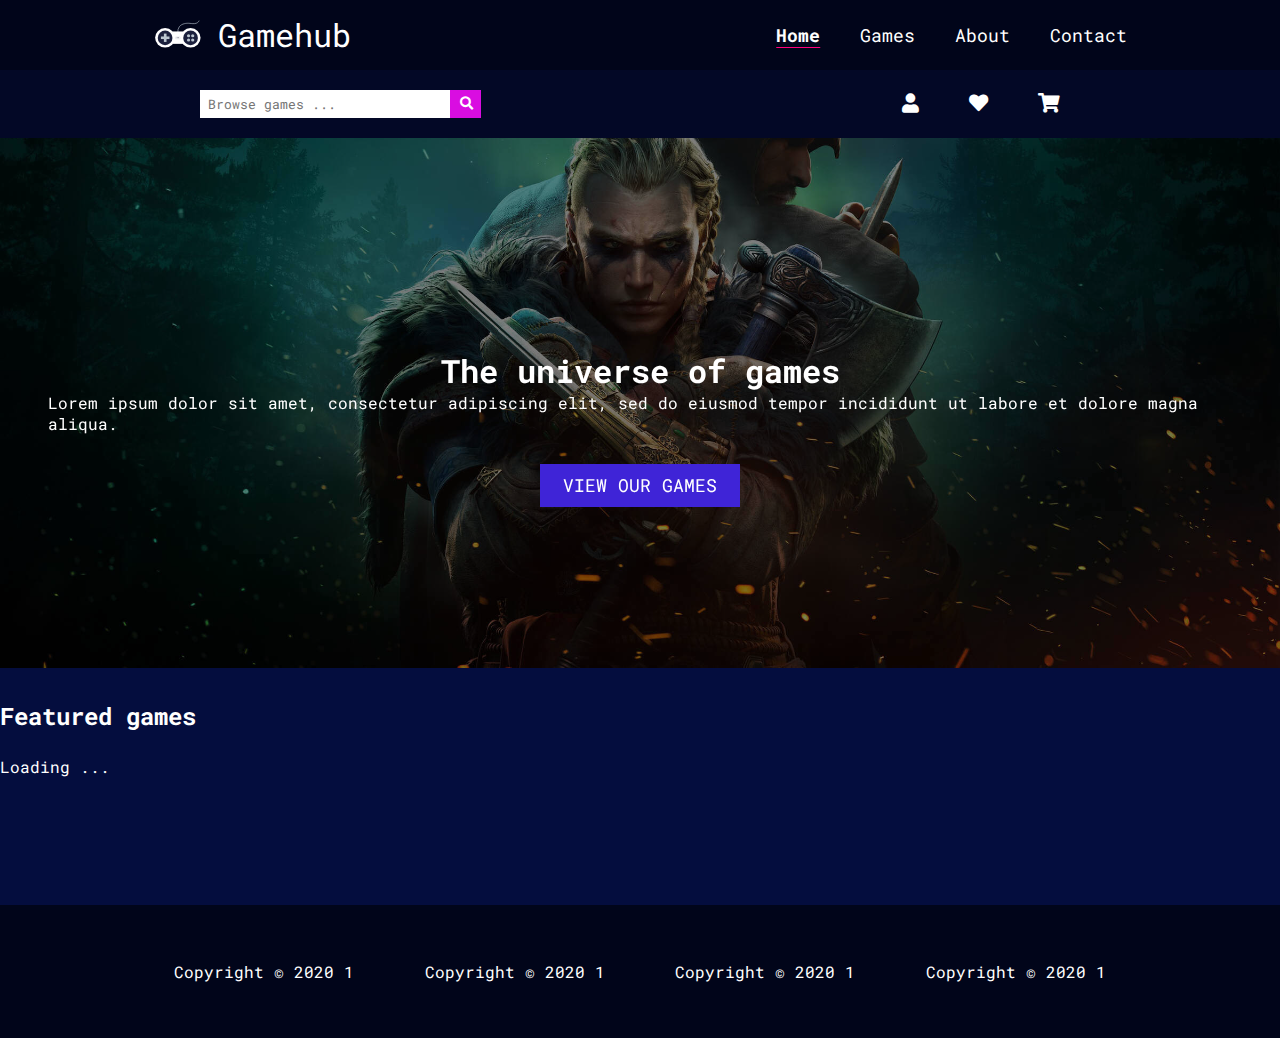
==== index.html @ 2a54a6e5 "Update index.html" ====
<!DOCTYPE html>
<html lang="en">
<head>
    <meta charset="UTF-8">
    <meta http-equiv="X-UA-Compatible" content="IE=edge">
    <meta name="viewport" content="width=device-width, initial-scale=1.0">
    <meta name="description" content="A homepage for a fictive gameshop where new- and used games are on sale." />
    <title>Gamehub | Home</title>
    <link href="css/styles.css" rel="stylesheet">
    <link rel="stylesheet" href="https://cdnjs.cloudflare.com/ajax/libs/font-awesome/5.15.3/css/all.min.css">
    <link href="https://fonts.googleapis.com/css2?family=Roboto+Mono&display=swap" rel="stylesheet">
</head>
<body>
    <header>
        <div class="logo-container">
            <a href="index.html">
                <img src="img/logo.svg" alt="game console"> 
                Gamehub
            </a>
        </div>
        <!-- hamburger menu -->
        <div class="nav-container">
        <span class="navbar-toggle" id="js-navbar-toggle">
            <i class="fas fa-bars"></i>
        </span>
        <nav class="navbar">
        <ul class="main-nav" id="js-menu">
            <li>
                <a href="index.html" class="nav-links" id="active">Home</a>
            </li>
            <li>
                <a href="pages/games.html" class="nav-links">Games</a>
            </li>
            <li>
                <a href="#" class="nav-links">About</a>
            </li>
            <li>
                <a href="#" class="nav-links">Contact</a>
            </li>
        </ul>
        </nav>
        </div>
        <section class="user-section">
            <div class="searchbar">
                <input class="search-input" type="search" placeholder="Browse games ..." id="search-input">
                <button class="search-button"><i class="fas fa-search"></i></button>
            </div>
            <div>
                <a href="#"><i class="fas fa-user"></i></a>
                <a href="#"><i class="fas fa-heart"></i></a>
                <a href="#"><i class="fas fa-shopping-cart"></i></a>
            </div>
        </section>
    </header>  
    <main>
        <section class="home-intro">
            <div class="intro-content">
            <h1>The universe of games</h1>
            <p>Lorem ipsum dolor sit amet, consectetur adipiscing elit, sed do eiusmod tempor incididunt ut labore et dolore magna aliqua. </p>
            <a class="cta" href="pages/games.html">View our games</a>
            </div>
        </section>
        <section class="game_container">
            <h2>Featured games</h2>
            <div class="loading">Loading ...</div>
                <div class="games"></div>
        </section>
    </main>
    <footer>
        <secton class="footer">
            <div class="1">
                <p>Copyright © 2020 1</p>
            </div>
            <div class="2">
                <p>Copyright © 2020 1</p>
            </div>
            <div class="3">
                <p>Copyright © 2020 1</p>
            </div>
            <div class="4">
                <p>Copyright © 2020 1</p>
            </div>
        </secton>
    </footer>
    <script src="js/script.js"></script>
    <script src="js/components/errorMessage.js"></script>
</body>
</html>
---- css/styles.css ----
@import url('https://fonts.googleapis.com/css2?family=Roboto+Mono&display=swap');

/* index.html CSS-file */
@import "index.css";
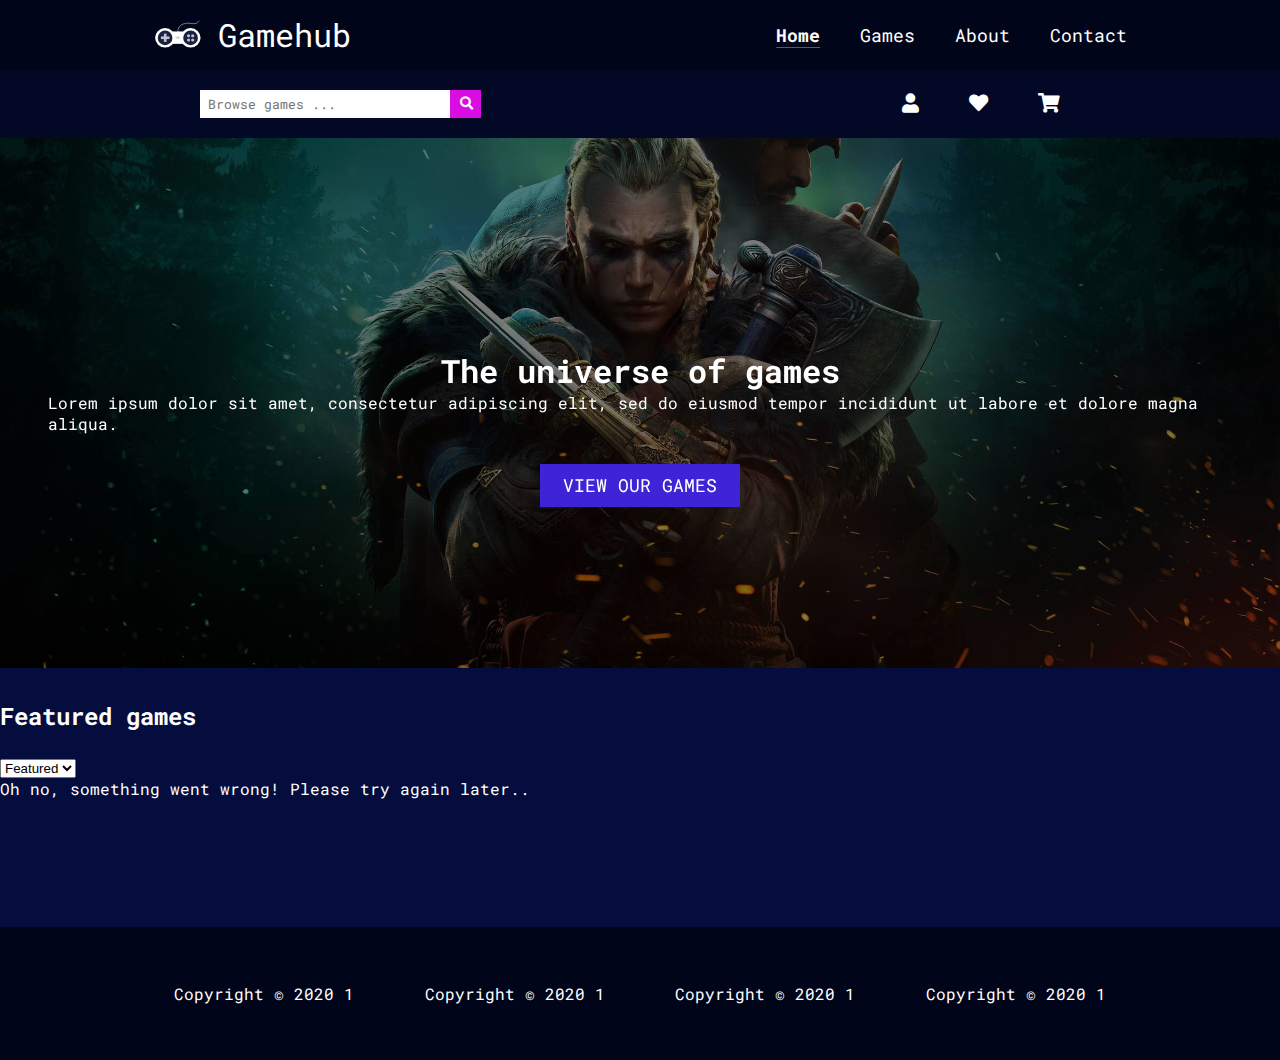
==== commit 2e72f6ed: "Update index.html" ====
--- a/index.html
+++ b/index.html
@@ -61,8 +61,13 @@
             </div>
         </section>
         <section class="game_container">
+            <div class="heading">
             <h2>Featured games</h2>
-            <div class="loading">Loading ...</div>
+            <select class="categories">
+                <option class="current" value="Featured">Featured</option>
+            </select>
+            </div>
+            <div class="loading"><div></div><div></div></div>
                 <div class="games"></div>
         </section>
     </main>
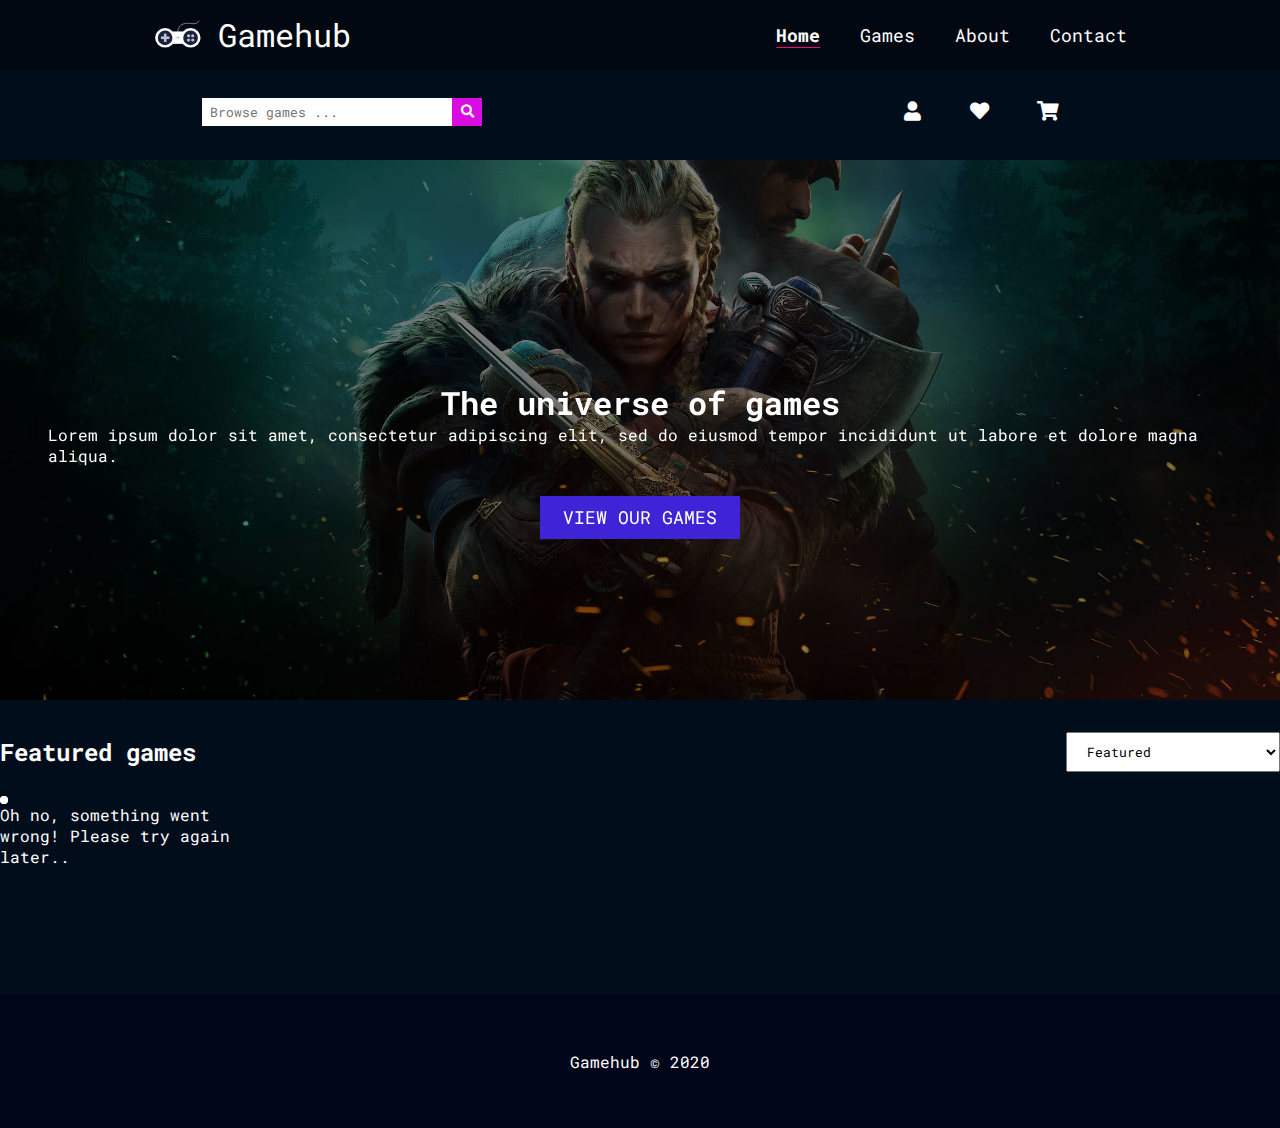
==== commit d8ec5980: "Update index.html" ====
--- a/index.html
+++ b/index.html
@@ -65,6 +65,16 @@
             <h2>Featured games</h2>
             <select class="categories">
                 <option class="current" value="Featured">Featured</option>
+                <option id="action" class="category" name="category" value="17">Action</option>
+                <option id="adventure" class="category" name="category" value="16">Adventure</option>
+                <option id="fighting" class="category" name="category" value="20">Fighting</option>
+                <option id="first-person-shooter" class="category" name="category" value="22">First-person-shooter</option>
+                <option type="radio" id="horror" class="category" name="category" value="23">Horror</option>
+                <option type="radio" id="life-simulation" class="category" name="category" value="19">Life-simulation</option>
+                <option type="radio" id="mmorpg" class="category" name="category" value="25">MMORPG</option>
+                <option id="rpg" class="category" name="category" value="18">RPG</option>         
+                <option id="strategy" class="category" name="category" value="21">Strategy</option>
+                <option id="survival" class="category" name="category" value="24">Survival</option>
             </select>
             </div>
             <div class="loading"><div></div><div></div></div>
@@ -73,17 +83,8 @@
     </main>
     <footer>
         <secton class="footer">
-            <div class="1">
-                <p>Copyright © 2020 1</p>
-            </div>
-            <div class="2">
-                <p>Copyright © 2020 1</p>
-            </div>
-            <div class="3">
-                <p>Copyright © 2020 1</p>
-            </div>
-            <div class="4">
-                <p>Copyright © 2020 1</p>
+            <div>
+                <p>Gamehub © 2020</p>
             </div>
         </secton>
     </footer>
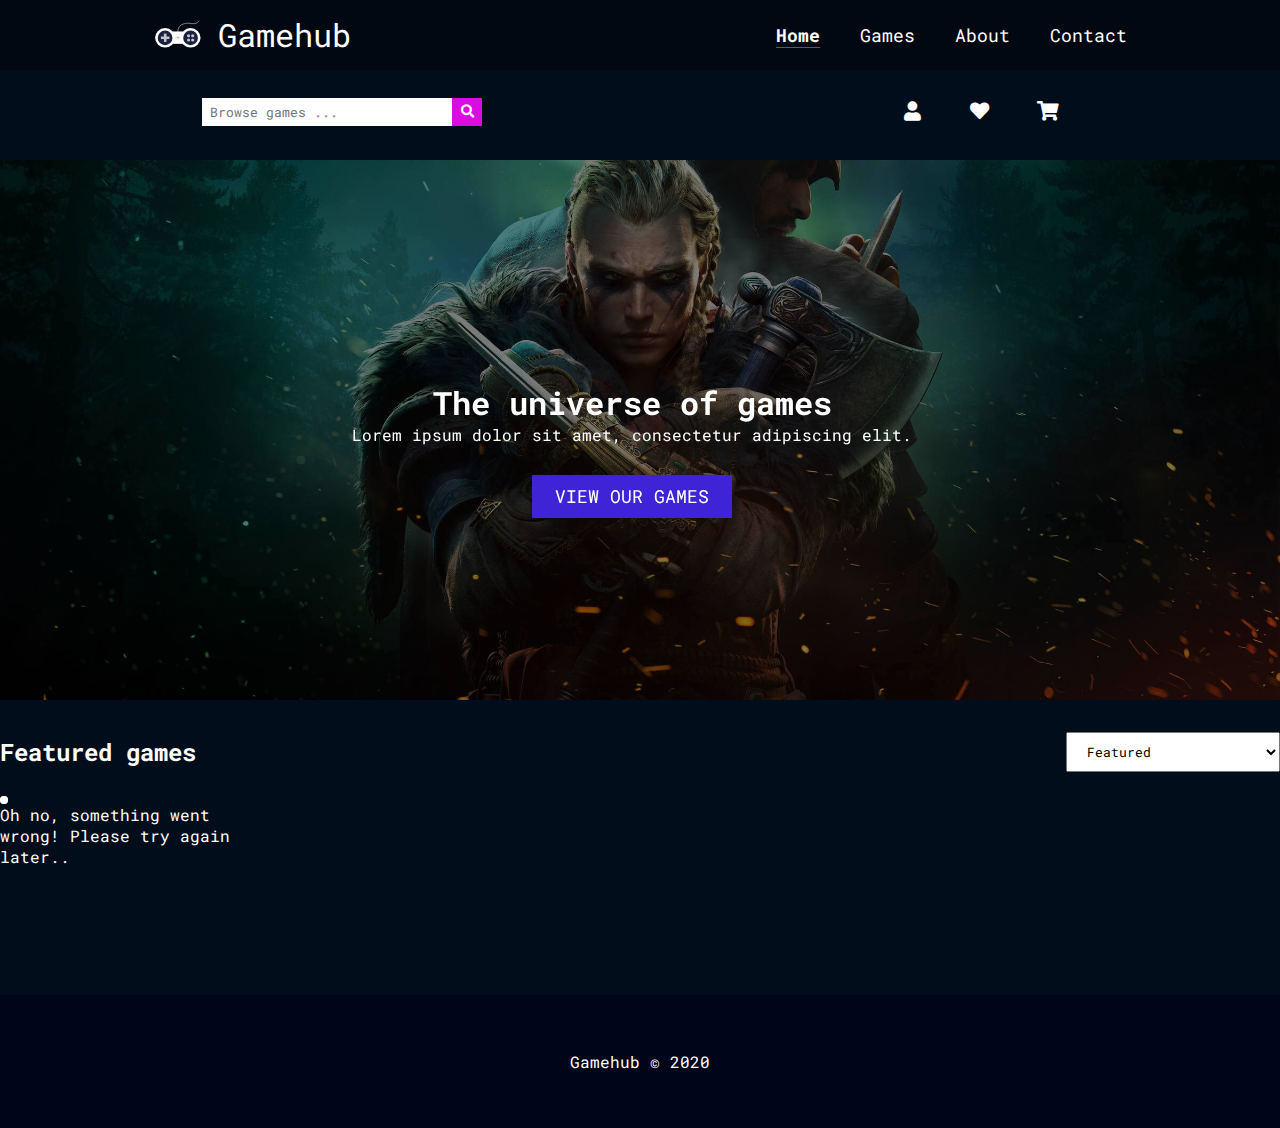
==== commit 504c2abe: "Update index.html" ====
--- a/index.html
+++ b/index.html
@@ -56,7 +56,7 @@
         <section class="home-intro">
             <div class="intro-content">
             <h1>The universe of games</h1>
-            <p>Lorem ipsum dolor sit amet, consectetur adipiscing elit, sed do eiusmod tempor incididunt ut labore et dolore magna aliqua. </p>
+            <p>Lorem ipsum dolor sit amet, consectetur adipiscing elit. </p>
             <a class="cta" href="pages/games.html">View our games</a>
             </div>
         </section>
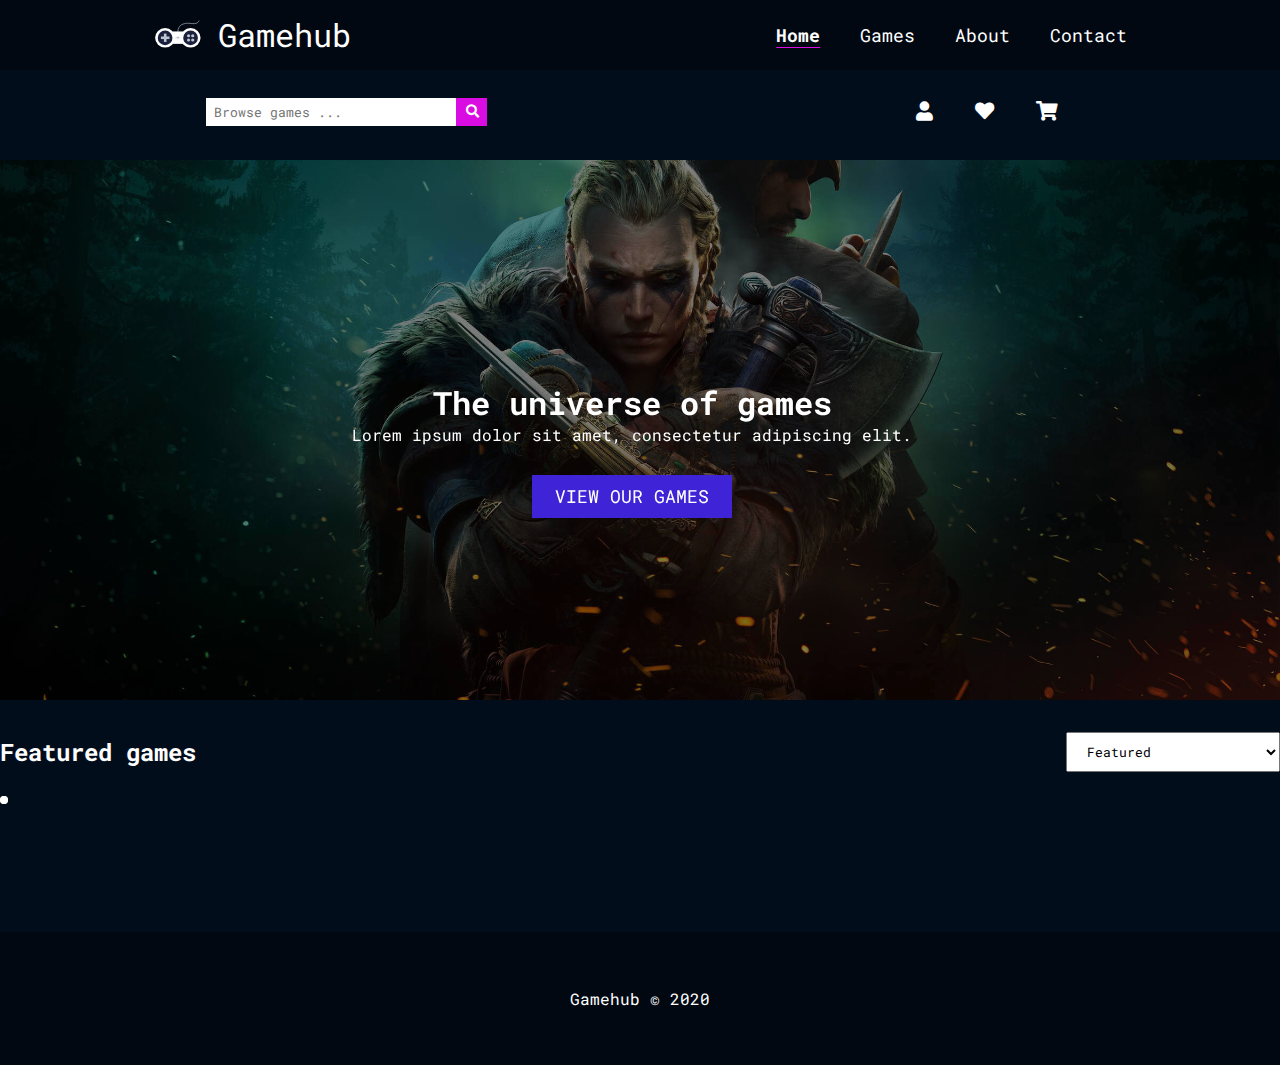
==== commit 824bb9b2: "Update index.html" ====
--- a/index.html
+++ b/index.html
@@ -29,7 +29,7 @@
                 <a href="index.html" class="nav-links" id="active">Home</a>
             </li>
             <li>
-                <a href="pages/games.html" class="nav-links">Games</a>
+                <a href="#" class="nav-links">Games</a>
             </li>
             <li>
                 <a href="#" class="nav-links">About</a>
@@ -45,7 +45,7 @@
                 <input class="search-input" type="search" placeholder="Browse games ..." id="search-input">
                 <button class="search-button"><i class="fas fa-search"></i></button>
             </div>
-            <div>
+            <div class="user-links">
                 <a href="#"><i class="fas fa-user"></i></a>
                 <a href="#"><i class="fas fa-heart"></i></a>
                 <a href="#"><i class="fas fa-shopping-cart"></i></a>
@@ -82,13 +82,13 @@
         </section>
     </main>
     <footer>
-        <secton class="footer">
+        <section class="footer">
             <div>
                 <p>Gamehub © 2020</p>
             </div>
-        </secton>
+        </section>
     </footer>
     <script src="js/script.js"></script>
-    <script src="js/components/errorMessage.js"></script>
+    <script src="js/components/message.js"></script>
 </body>
 </html>--- a/css/styles.css
+++ b/css/styles.css
@@ -1,4 +1,6 @@
 @import url('https://fonts.googleapis.com/css2?family=Roboto+Mono&display=swap');
 
 /* index.html CSS-file */
-@import "index.css"; 
+@import "pages/index.css"; 
+@import "imports/nav.css";
+@import "imports/variables.css";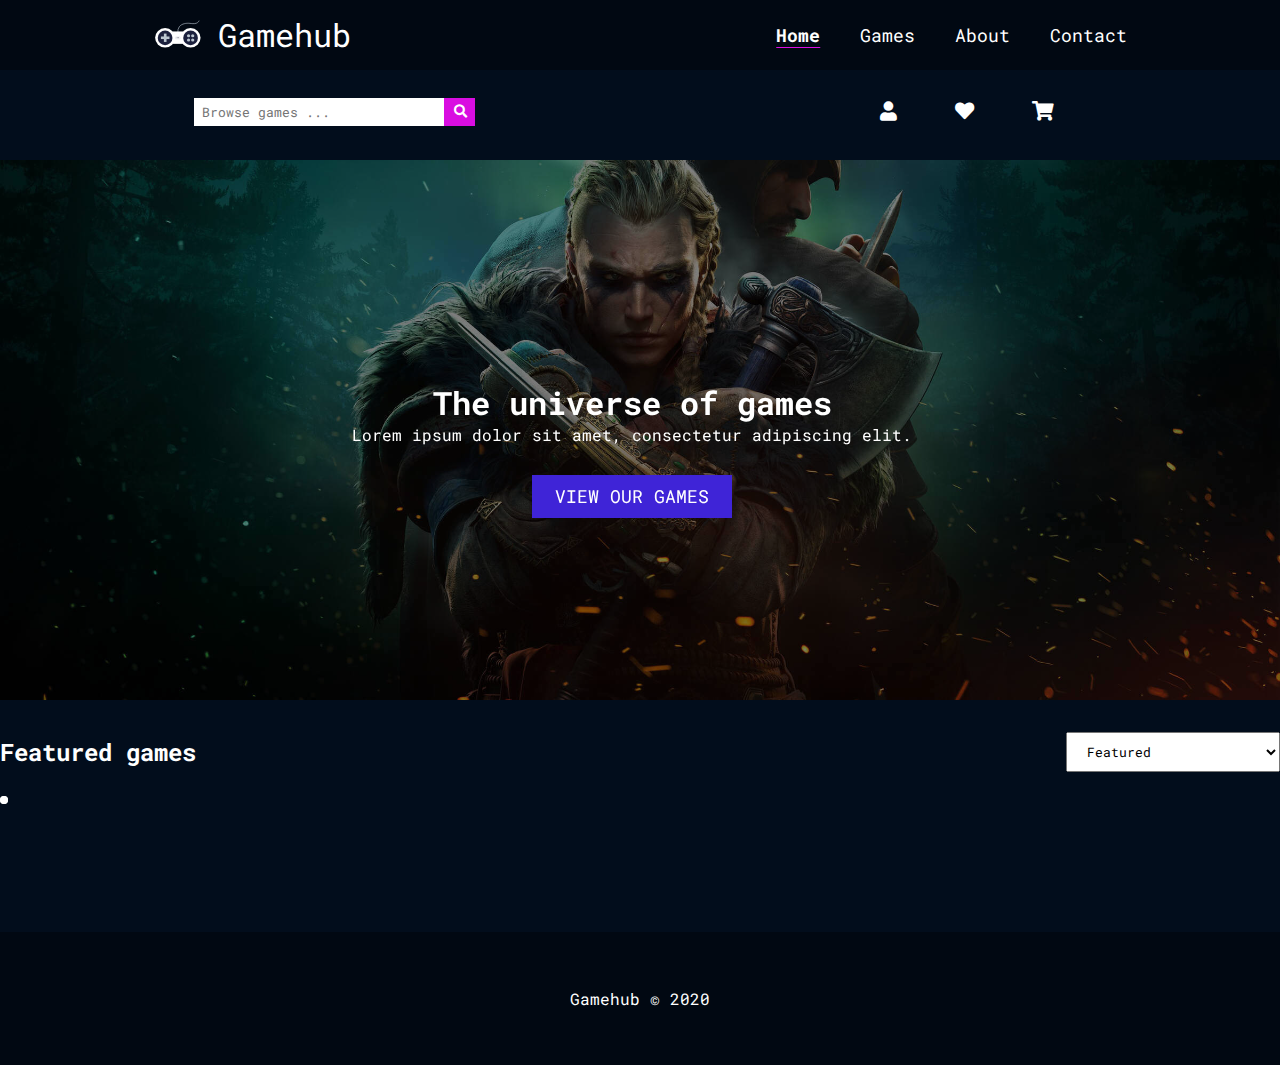
==== commit 61da2ba8: "Update index.html" ====
--- a/index.html
+++ b/index.html
@@ -29,7 +29,7 @@
                 <a href="index.html" class="nav-links" id="active">Home</a>
             </li>
             <li>
-                <a href="#" class="nav-links">Games</a>
+                <a href="" class="nav-links">Games</a>
             </li>
             <li>
                 <a href="#" class="nav-links">About</a>
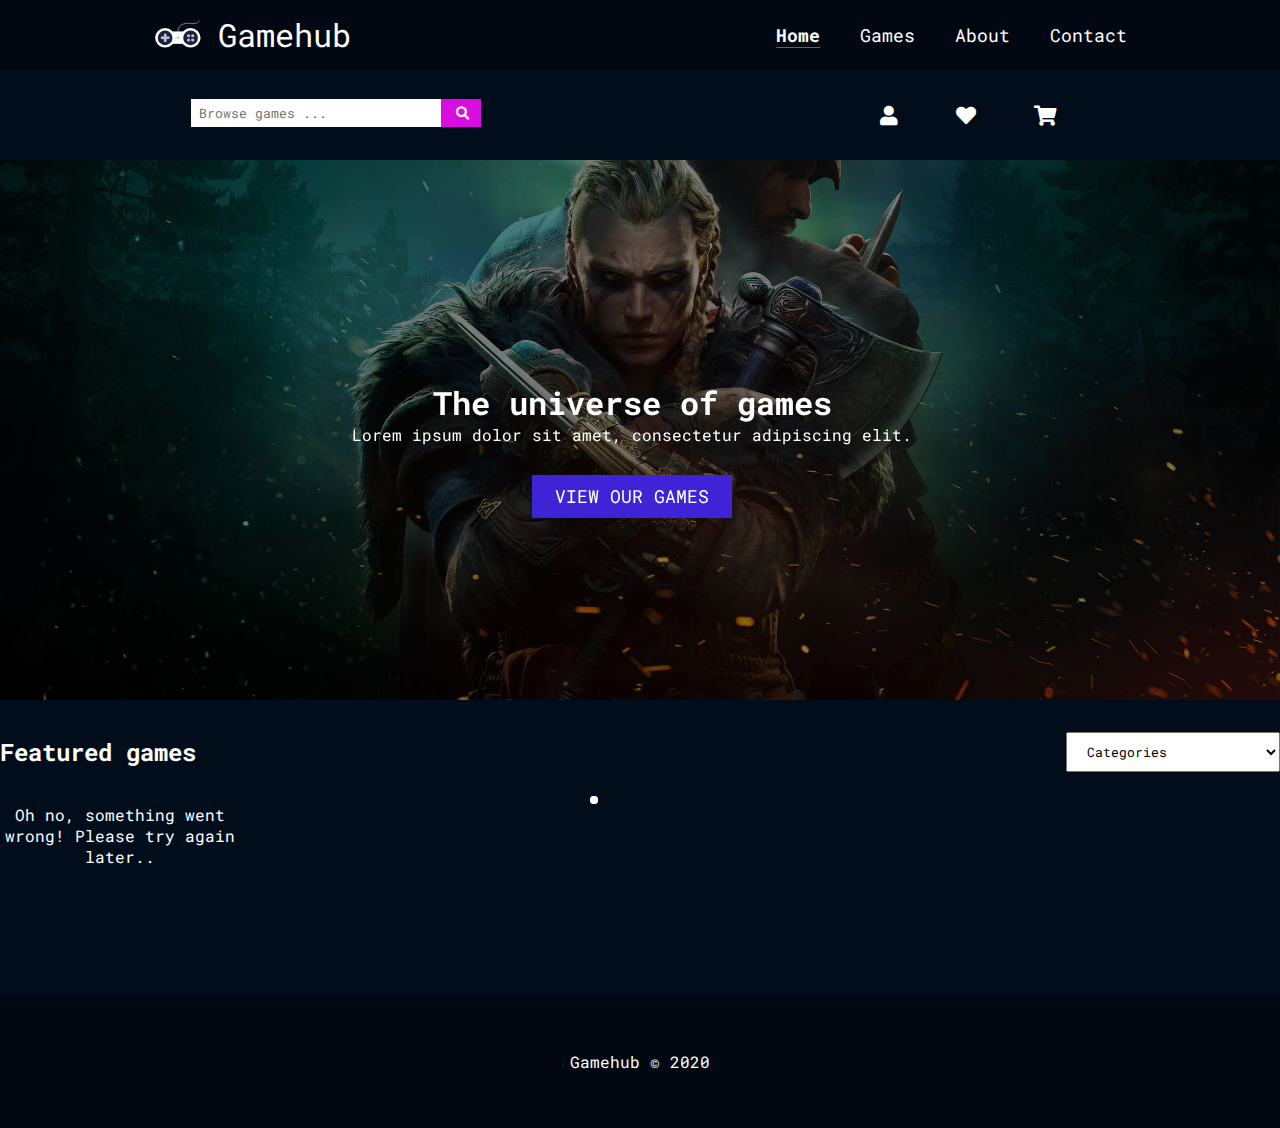
==== commit d5884dfc: "Update index.html" ====
--- a/index.html
+++ b/index.html
@@ -64,7 +64,7 @@
             <div class="heading">
             <h2>Featured games</h2>
             <select class="categories">
-                <option class="current" value="Featured">Featured</option>
+                <option class="current" value="Featured">Categories</option>
                 <option id="action" class="category" name="category" value="17">Action</option>
                 <option id="adventure" class="category" name="category" value="16">Adventure</option>
                 <option id="fighting" class="category" name="category" value="20">Fighting</option>
